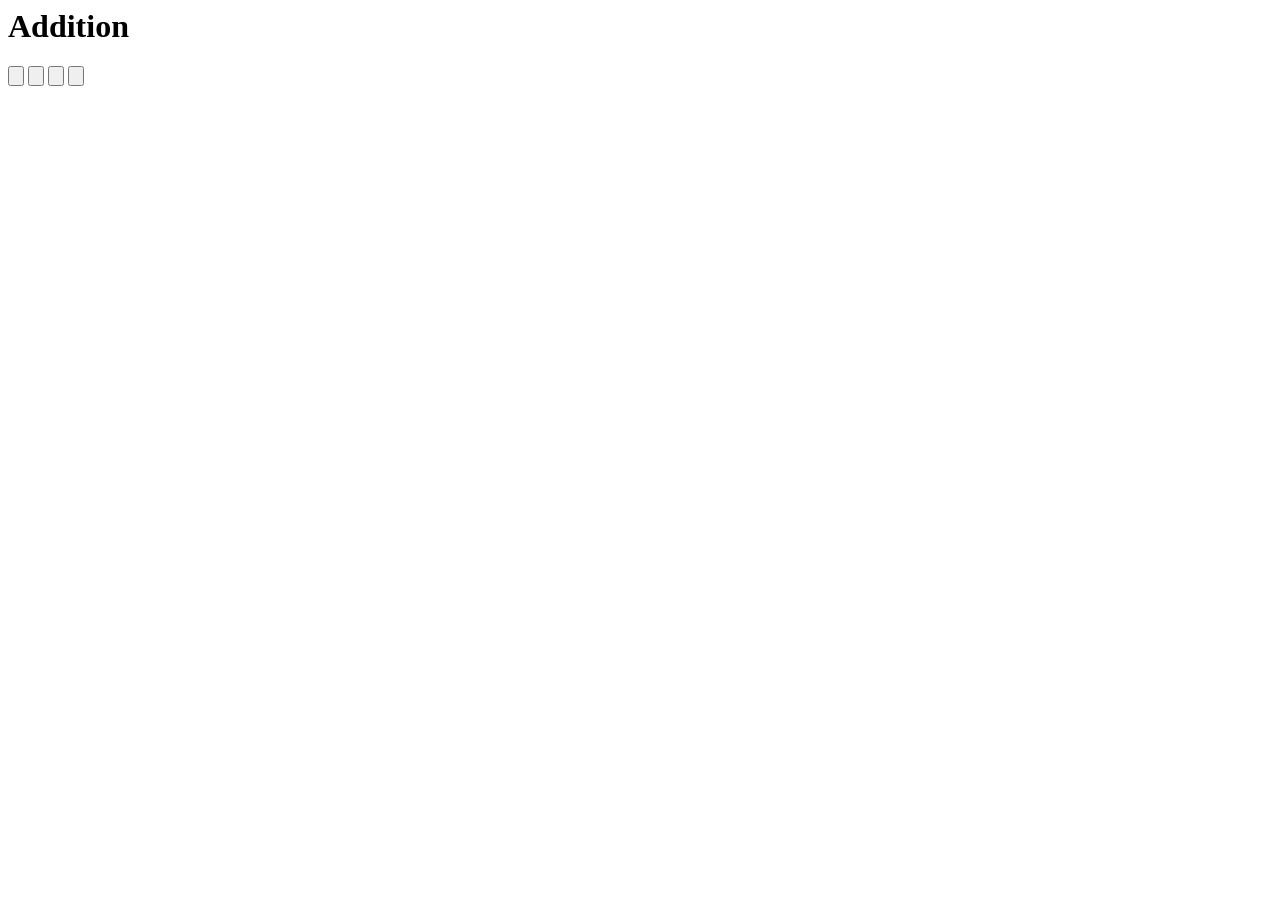
==== index.html @ afec0264 "Update index.html" ====
<body>

  <div class="container">
    <div id="quiz">
      <h1><span>A</span>ddition <i class="far fa-question-circle"></i></h1>

      <h2 id="question"></h2>
        
      <h3 id="score"></h3>

      <div class="choices">
        <button id="guess0" class="btn">        
          <p id="choice0"></p>
        </button>

        <button id="guess1" class="btn">
          <p id="choice1"></p>
        </button>
          
        <button id="guess2" class="btn">
          <p id="choice2"></p>
        </button>
          
        <button id="guess3" class="btn">
          <p id="choice3"></p>
        </button>
      </div>

      <p id="progress"></p>

    </div>
  </div>
   
</body>
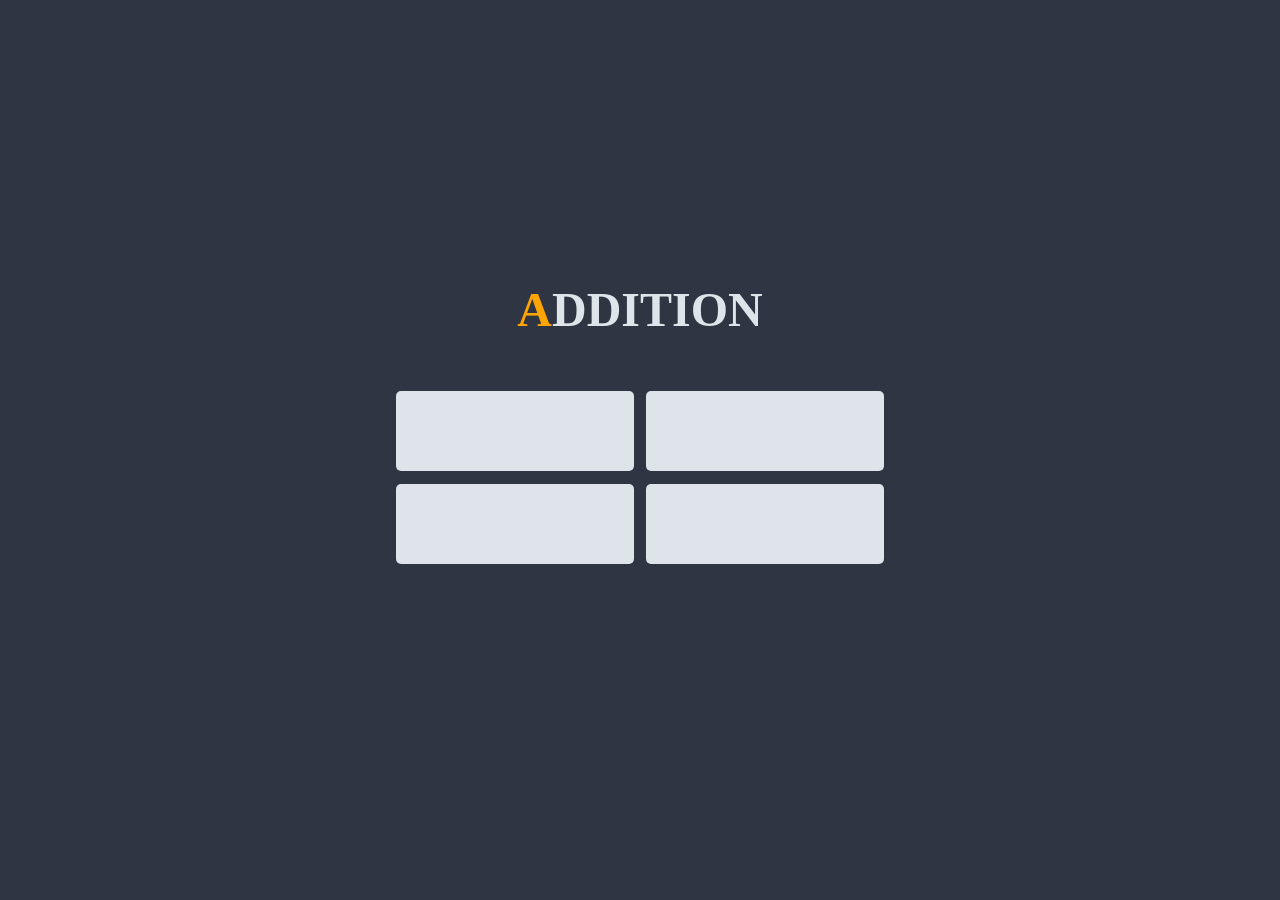
==== commit 0c6f8431: "Update index.html" ====
--- a/index.html
+++ b/index.html
@@ -1,3 +1,11 @@
+<html lang="fr">
+	<head>
+	<meta charset="UTF-8">
+	<meta name="viewport" content="width=device-width",initial-scale=1.0">
+	<title>Addition</title>
+	<link rel="stylesheet" href="styles.css">
+	<script type="text/javascript" src="scripts.js"></script>																					
+	</head>
 
 <body>
 
@@ -33,4 +41,5 @@
   </div>
    
 </body>
+</html>
 
--- a/styles.css
+++ b/styles.css
@@ -0,0 +1,69 @@
+
+* {
+  box-sizing: border-box;
+  margin: 0;
+  padding: 0;
+  text-align: center;
+}
+body {
+  display: grid;
+  align-items: center;
+  justify-items: center;
+  min-height: 100vh;
+  background: #2f3542;
+  color: #dfe4ea;
+
+  h1 {
+    margin-bottom: 3rem;
+    text-transform: uppercase;
+    font-size: 3rem;
+
+    span, i {
+      color: #ffa502;
+    }
+  }
+  h3 {
+    color: #ffa502;
+    font-size: 1.5rem;
+  }
+  .container {
+    .choices {
+      display: flex;
+      flex-wrap: wrap;
+      margin: 3rem auto 3rem;
+      width: 500px;
+
+      button {
+        flex: 1 0 45%;
+        width: 200px;
+        height: 80px;
+        border-radius: 5px;
+        cursor: pointer;
+        border: none;
+        margin: .4rem;
+        outline: none;
+        background: #dfe4ea;
+        user-select: none;
+        font-weight: 600;
+
+        &:hover {
+          background: #ffa502;
+          transition: .5s;
+        }
+        &:active {
+          transform: scale(.9);
+          transition: transform .1s;
+        }
+      
+        p {
+          font-size: 1.3rem;
+          margin: 0;
+        }
+      }
+    }
+  }
+  #progress {
+    font-size: 1.3rem;
+    color: #ffa502;
+  }
+}
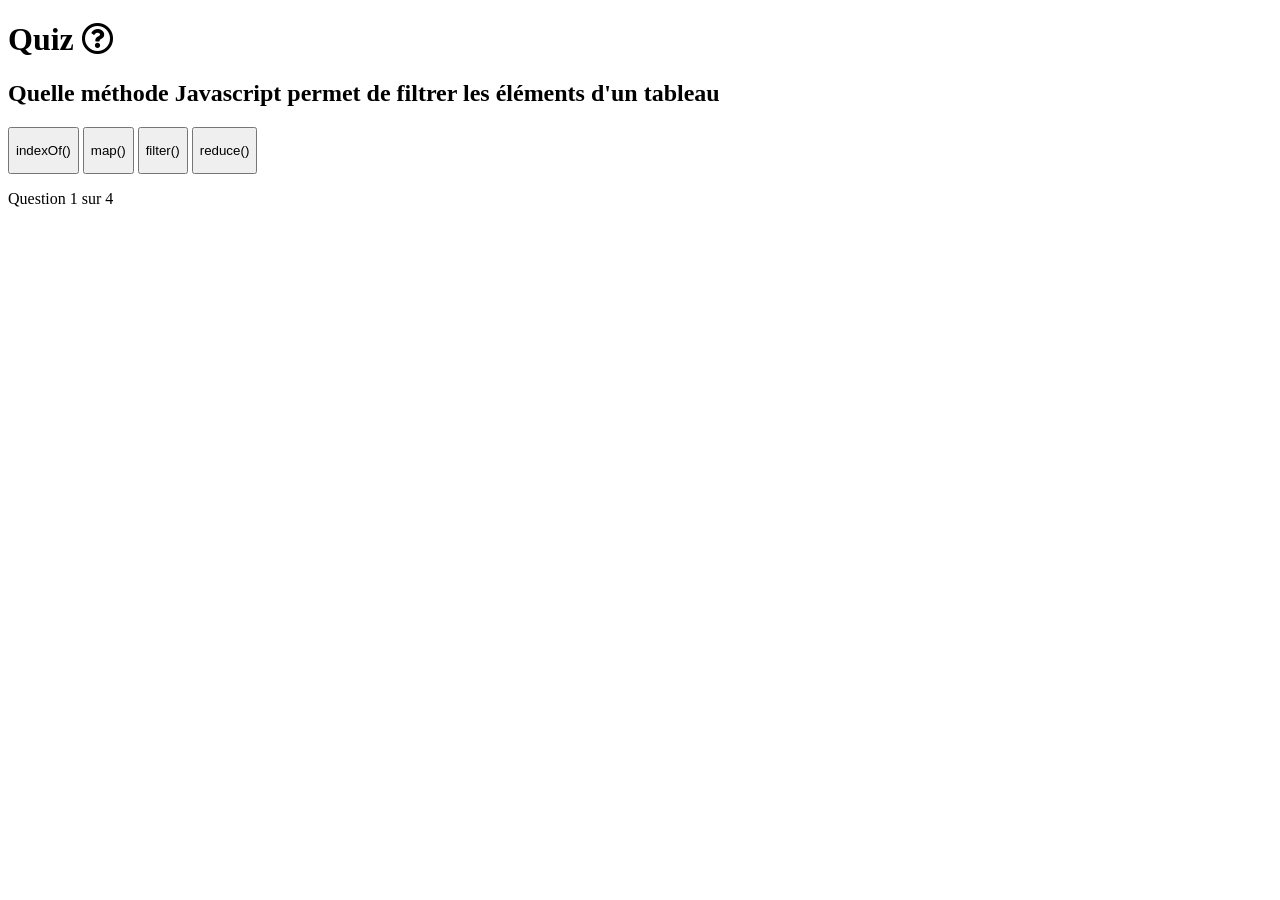
==== commit 08525ad3: "Add files via upload" ====
--- a/index.html
+++ b/index.html
@@ -1,17 +1,21 @@
+<!DOCTYPE html>
 <html lang="fr">
-	<head>
-	<meta charset="UTF-8">
-	<meta name="viewport" content="width=device-width",initial-scale=1.0">
-	<title>Addition</title>
-	<link rel="stylesheet" href="styles.css">
-	<script type="text/javascript" src="scripts.js"></script>																					
-	</head>
+<head>
+  <meta charset="UTF-8">
+  <meta name="viewport" content="width=device-width, initial-scale=1.0">
+  <meta http-equiv="X-UA-Compatible" content="ie=edge">
+    
+  <title>Quiz - modèle</title>
+
+  <link rel="stylesheet" href="https://use.fontawesome.com/releases/v5.8.2/css/all.css">
+  <link href="./style.css" rel="stylesheet">
+</head>
 
 <body>
 
   <div class="container">
     <div id="quiz">
-      <h1><span>A</span>ddition <i class="far fa-question-circle"></i></h1>
+      <h1><span>Q</span>uiz <i class="far fa-question-circle"></i></h1>
 
       <h2 id="question"></h2>
         
@@ -40,6 +44,9 @@
     </div>
   </div>
    
+  <script src="./script.js" type="text/javascript" ></script>
 </body>
+
+
+
 </html>
-
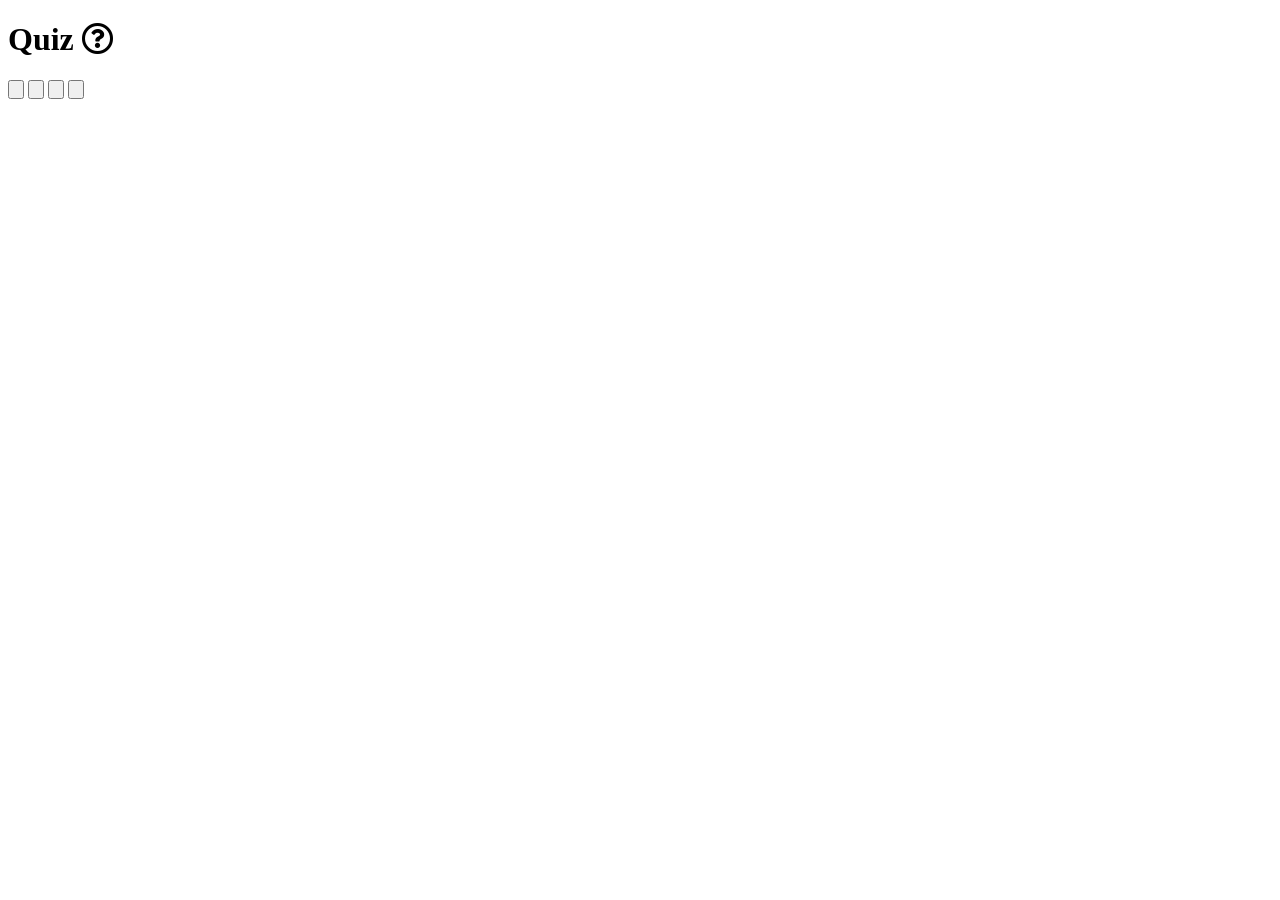
==== commit 25eb3343: "Update index.html" ====
--- a/index.html
+++ b/index.html
@@ -5,10 +5,11 @@
   <meta name="viewport" content="width=device-width, initial-scale=1.0">
   <meta http-equiv="X-UA-Compatible" content="ie=edge">
     
-  <title>Quiz - modèle</title>
+  <title>Addition</title>
 
   <link rel="stylesheet" href="https://use.fontawesome.com/releases/v5.8.2/css/all.css">
-  <link href="./style.css" rel="stylesheet">
+  <link href="style.css" rel="stylesheet">
+  <script type="text/javascript" src="script.js"></script>
 </head>
 
 <body>
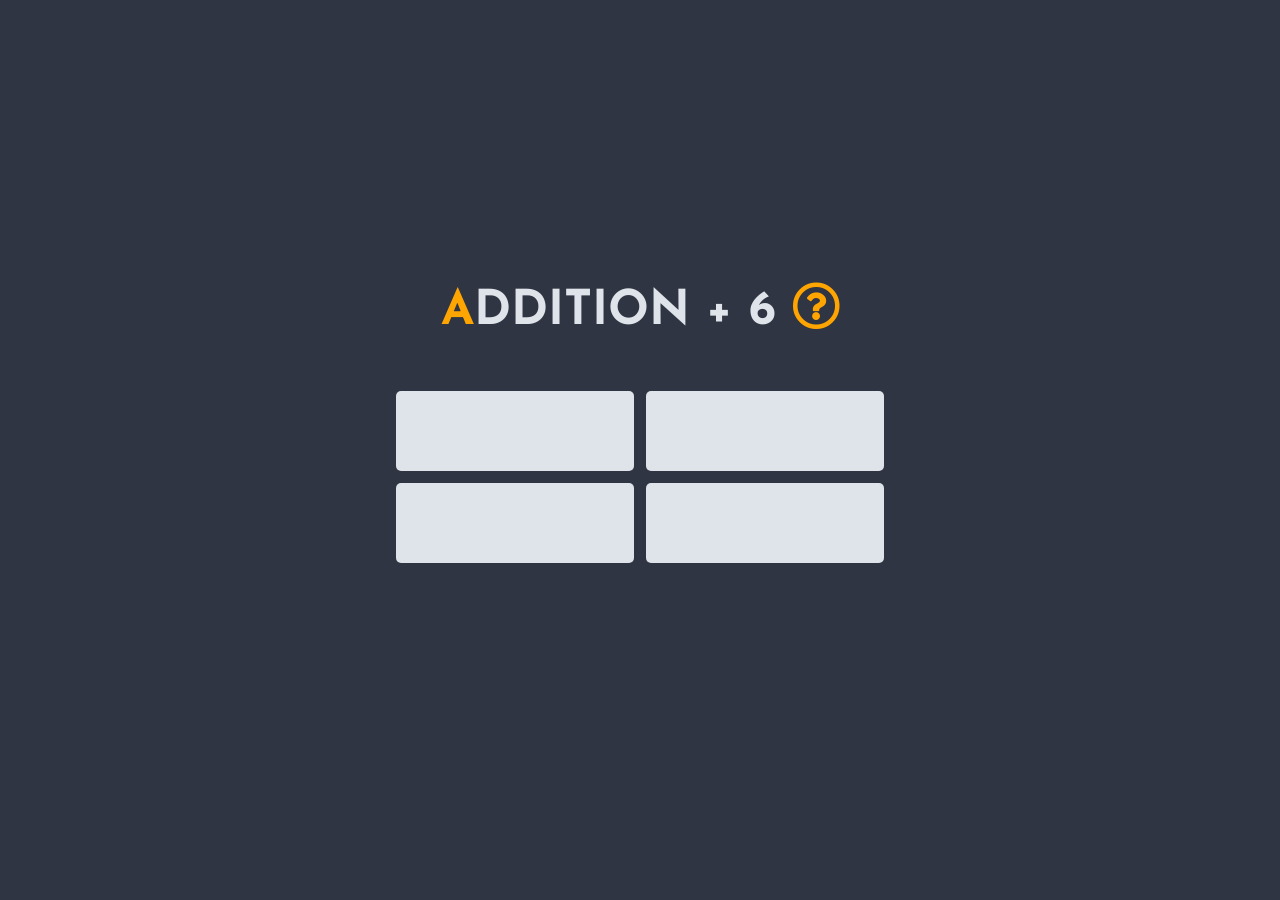
==== commit b8c10476: "Update index.html" ====
--- a/index.html
+++ b/index.html
@@ -16,7 +16,7 @@
 
   <div class="container">
     <div id="quiz">
-      <h1><span>Q</span>uiz <i class="far fa-question-circle"></i></h1>
+      <h1><span>A</span>ddition + 6 <i class="far fa-question-circle"></i></h1>
 
       <h2 id="question"></h2>
         
--- a/style.css
+++ b/style.css
@@ -0,0 +1,65 @@
+@import url("https://fonts.googleapis.com/css2?family=Josefin+Sans:wght@300&display=swap");
+* {
+  font-family: "Josefin Sans", sans-serif;
+  box-sizing: border-box;
+  margin: 0;
+  padding: 0;
+  text-align: center;
+}
+
+body {
+  display: grid;
+  align-items: center;
+  justify-items: center;
+  min-height: 100vh;
+  background: #2f3542;
+  color: #dfe4ea;
+}
+body h1 {
+  margin-bottom: 3rem;
+  text-transform: uppercase;
+  font-size: 3rem;
+}
+body h1 span, body h1 i {
+  color: #ffa502;
+}
+body h3 {
+  color: #ffa502;
+  font-size: 1.5rem;
+}
+body .container .choices {
+  display: flex;
+  flex-wrap: wrap;
+  margin: 3rem auto 3rem;
+  width: 500px;
+}
+body .container .choices button {
+  flex: 1 0 45%;
+  width: 200px;
+  height: 80px;
+  border-radius: 5px;
+  cursor: pointer;
+  border: none;
+  margin: 0.4rem;
+  outline: none;
+  background: #dfe4ea;
+  user-select: none;
+  font-weight: 600;
+}
+body .container .choices button:hover {
+  background: #ffa502;
+  transition: 0.5s;
+}
+body .container .choices button:active {
+  transform: scale(0.9);
+  transition: transform 0.1s;
+}
+body .container .choices button p {
+  font-size: 1.3rem;
+}
+body #progress {
+  font-size: 1.3rem;
+  color: #ffa502;
+}
+
+/*# sourceMappingURL=style.css.map */
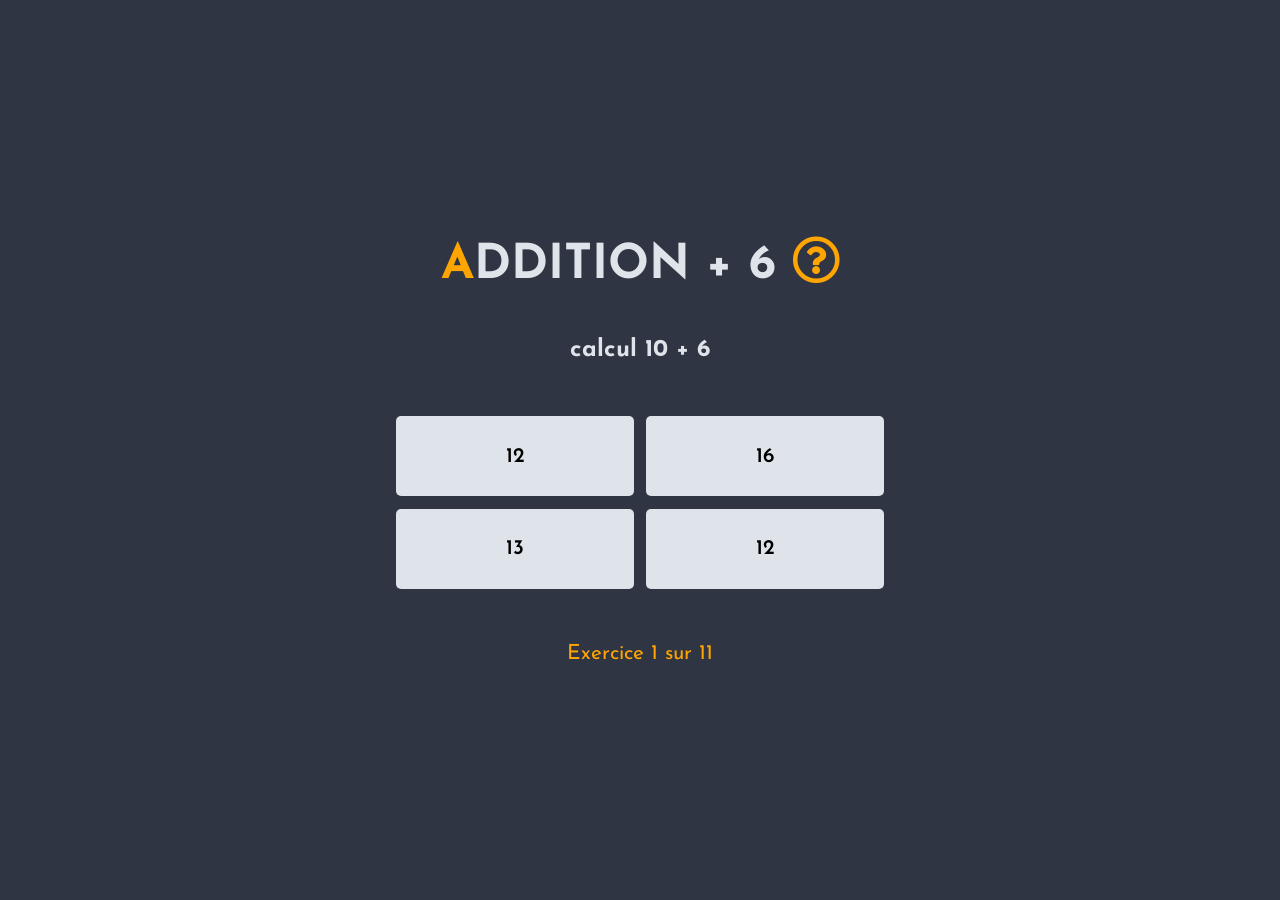
==== commit 934f4b1f: "Update index.html" ====
--- a/index.html
+++ b/index.html
@@ -9,7 +9,7 @@
 
   <link rel="stylesheet" href="https://use.fontawesome.com/releases/v5.8.2/css/all.css">
   <link href="style.css" rel="stylesheet">
-  <script type="text/javascript" src="script.js"></script>
+ 
 </head>
 
 <body>
@@ -45,7 +45,7 @@
     </div>
   </div>
    
-  <script src="./script.js" type="text/javascript" ></script>
+  <script src="script.js" type="text/javascript" ></script>
 </body>
 
 
